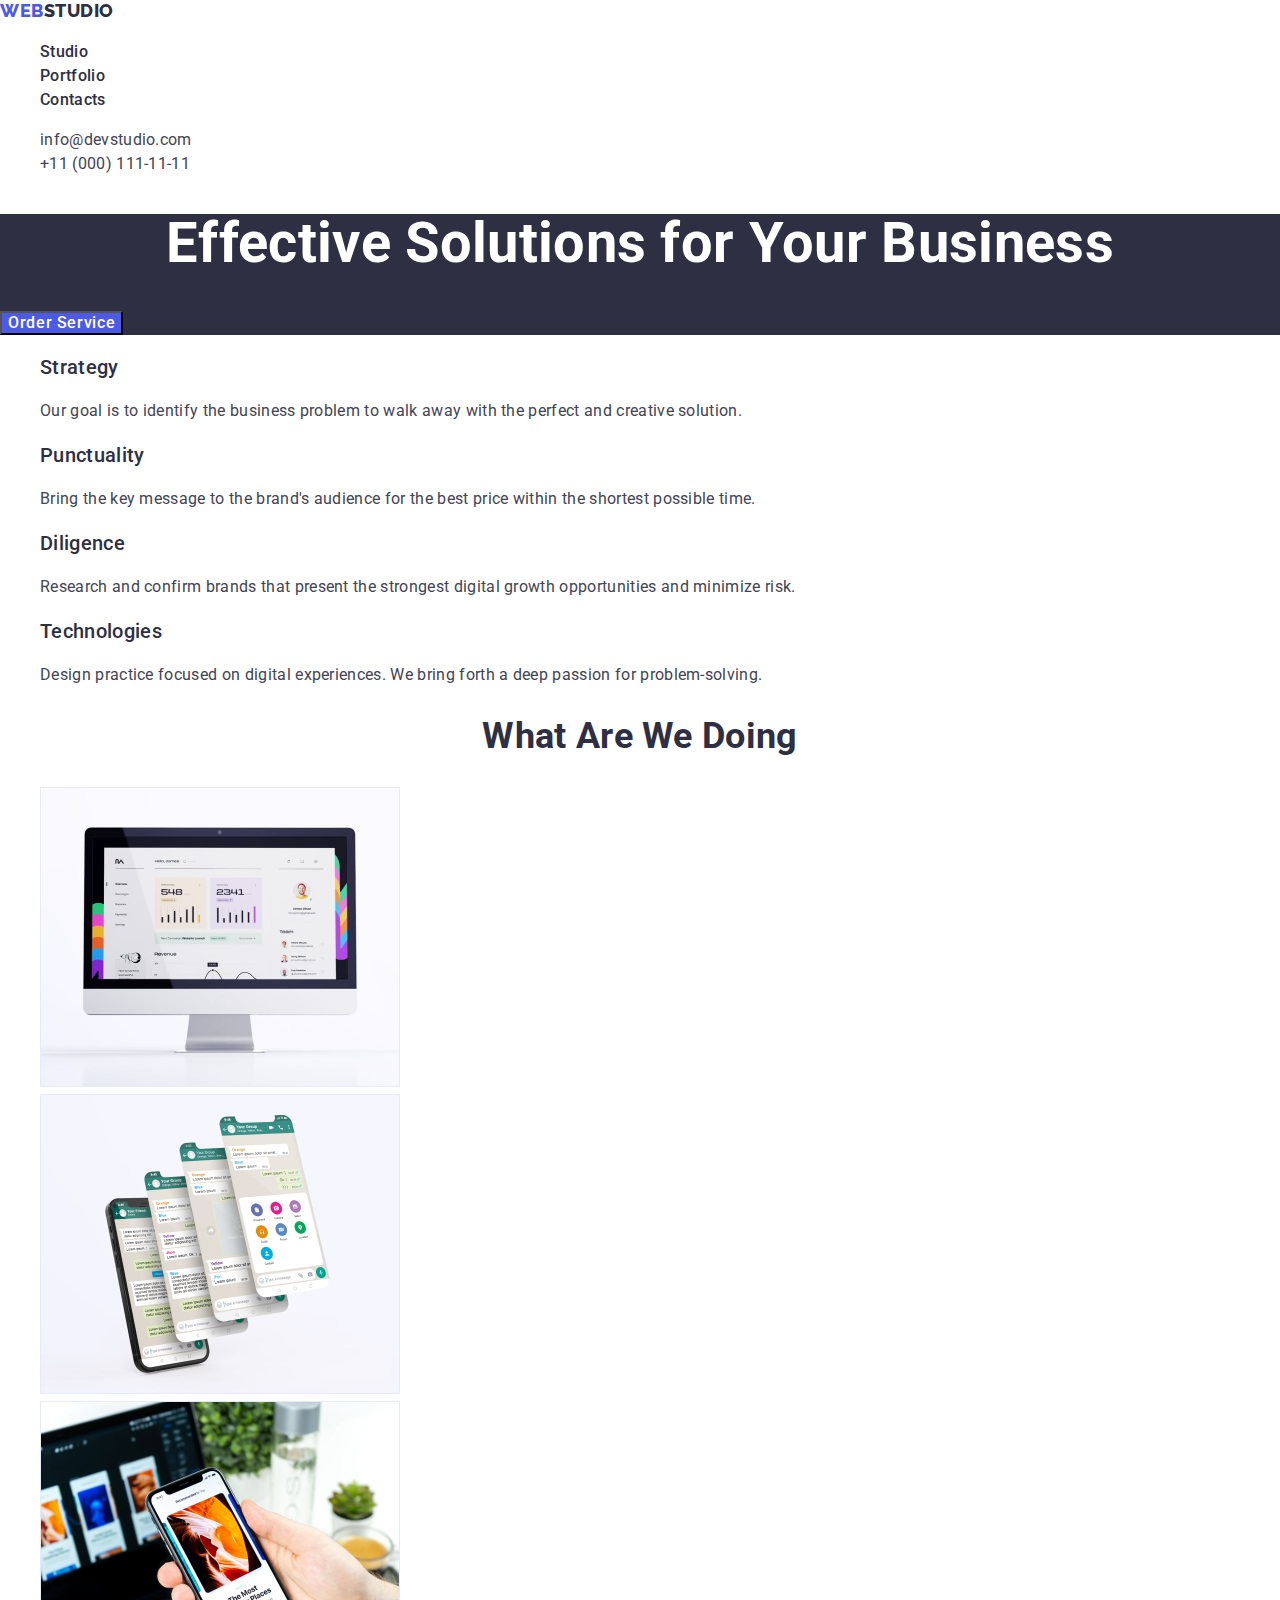
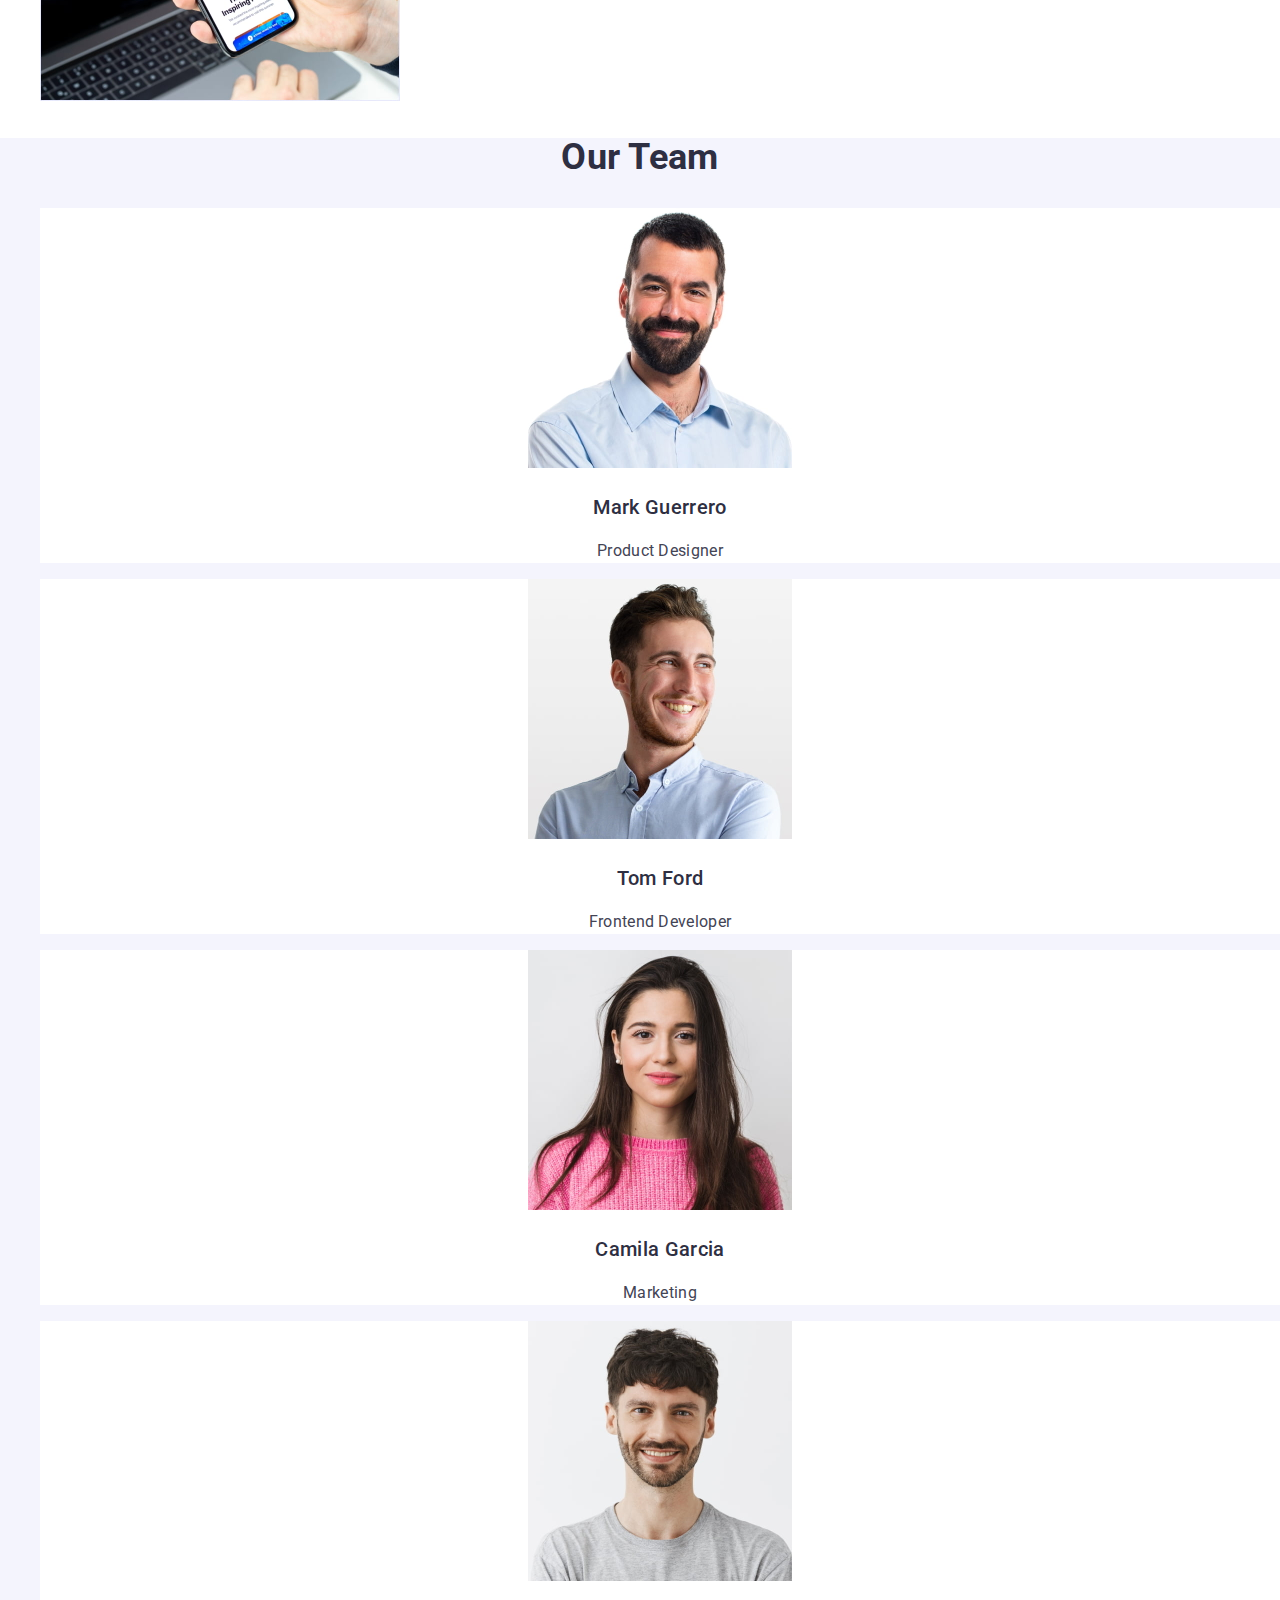
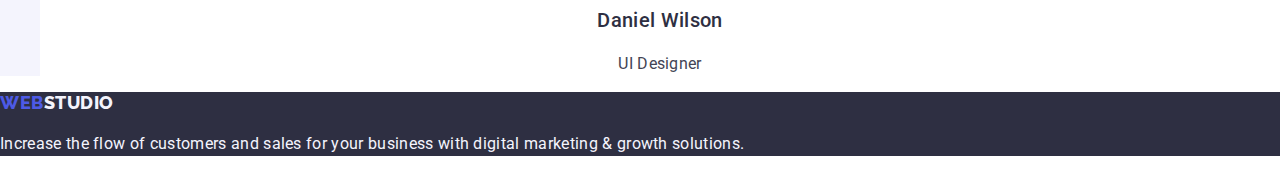
==== index.html @ 0a3f91fd "commit" ====
<!DOCTYPE html>
<html lang="en">
  <head>
    <meta charset="utf-8" />
    <meta name="description" content="Effective Solutions for Your Business" />
    <link
      rel="stylesheet"
      href="https://cdn.jsdelivr.net/npm/modern-normalize@2.0.0/modern-normalize.min.css"
    />
    <link rel="preconnect" href="https://fonts.googleapis.com" />
    <link rel="preconnect" href="https://fonts.gstatic.com" crossorigin />
    <link
      href="https://fonts.googleapis.com/css2?family=Raleway:wght@800&family=Roboto:wght@400;500;700&display=swap"
      rel="stylesheet"
    />
    <link
      rel="stylesheet"
      href="https://cdn.jsdelivr.net/npm/modern-normalize@2.0.0/modern-normalize.min.css"
    />
    <link href="./css/styles.css" rel="stylesheet" />
    <title>Home</title>
  </head>

  <body class="body">
    <header class="header">
      <section class="header-menu">
        <a class="logo" href="index.html"
          >WEB<span class="logo-header">STUDIO</span></a
        >

        <nav class="header-nav">
          <ul class="header-list">
            <li class="header-list-item">
              <a class="header-list-link" href="">Studio</a>
            </li>
            <li class="header-list-item">
              <a class="header-list-link" href="portfolio.html">Portfolio</a>
            </li>
            <li class="header-list-item">
              <a class="header-list-link" href="">Contacts</a>
            </li>
          </ul>
        </nav>

        <address class="header-address">
          <ul class="header-address-list">
            <li class="header-address-item">
              <a class="header-address-link" href="info@devstudio.com"
                >info@devstudio.com</a
              >
            </li>
            <li class="header-address-item">
              <a class="header-address-link" href="tel:+110001111111"
                >+11 (000) 111-11-11</a
              >
            </li>
          </ul>
        </address>
      </section>
    </header>

    <main class="main">
      <section class="main-first">
        <h1 class="main-first-title">Effective Solutions for Your Business</h1>
        <button class="main-button-home" type="button">Order Service</button>
      </section>

      <section class="main-benefits">
        <h2 class="visually-hidden">Benefits</h2>
        <ul class="main-benefits-list">
          <li class="main-benefits-item">
            <h3 class="main-benefits-point">Strategy</h3>
            <p class="main-benefits-text">
              Our goal is to identify the business problem to walk away with the
              perfect and creative solution.
            </p>
          </li>

          <li class="main-benefits-item">
            <h3 class="main-benefits-point">Punctuality</h3>
            <p class="main-benefits-text">
              Bring the key message to the brand's audience for the best price
              within the shortest possible time.
            </p>
          </li>

          <li class="main-benefits-item">
            <h3 class="main-benefits-point">Diligence</h3>
            <p class="main-benefits-text">
              Research and confirm brands that present the strongest digital
              growth opportunities and minimize risk.
            </p>
          </li>

          <li class="main-benefits-item">
            <h3 class="main-benefits-point">Technologies</h3>
            <p class="main-benefits-text">
              Design practice focused on digital experiences. We bring forth a
              deep passion for problem-solving.
            </p>
          </li>
        </ul>
      </section>

      <section class="main-doing">
        <h2 class="main-doing-title">What are we doing</h2>

        <ul class="main-doing-list-pic">
          <li class="main-doing-pic-item">
            <img
              class="main-doing-img"
              src="./images/home/desktop.jpg"
              width="360"
              height="300"
              alt="desktop"
            />
          </li>
          <li class="main-doing-pic-item">
            <img
              class="main-doing-img"
              src="./images/home/whatsapp.jpg"
              width="360"
              height="300"
              alt="whatsapp"
            />
          </li>
          <li class="main-doing-pic-item">
            <img
              class="main-doing-img"
              src="./images/home/mobile.jpg"
              width="360"
              height="300"
              alt="mobile"
            />
          </li>
        </ul>
      </section>

      <section class="main-team">
        <h2 class="main-team-title">Our Team</h2>

        <ul class="main-team-list-pic">
          <li class="main-team-list-pic-item">
            <img
              class="main-team-img"
              src="./images/home/mark.jpg"
              width="264"
              height="260"
              alt="Mark Guerrero"
            />
            <h3 class="main-team-person">Mark Guerrero</h3>
            <p class="main-team-text">Product Designer</p>
          </li>

          <li class="main-team-list-pic-item">
            <img
              class="main-team-img"
              src="./images/home/tom.jpg"
              width="264"
              height="260"
              alt="Tom Ford"
            />
            <h3 class="main-team-person">Tom Ford</h3>
            <p class="main-team-text">Frontend Developer</p>
          </li>

          <li class="main-team-list-pic-item">
            <img
              class="main-team-img"
              src="./images/home/camila.jpg"
              width="264"
              height="260"
              alt="Camila Garcia"
            />
            <h3 class="main-team-person">Camila Garcia</h3>
            <p class="main-team-text">Marketing</p>
          </li>

          <li class="main-team-list-pic-item">
            <img
              class="main-team-img"
              src="./images/home/daniel.jpg"
              width="264"
              height="260"
              alt="Daniel Wilson"
            />
            <h3 class="main-team-person">Daniel Wilson</h3>
            <p class="main-team-text">UI Designer</p>
          </li>
        </ul>
      </section>
    </main>

    <footer class="footer">
      <a class="logo" href="index.html"
        >WEB<span class="logo-footer">STUDIO</span></a
      >
      <p class="footer-text">
        Increase the flow of customers and sales for your business with digital
        marketing & growth solutions.
      </p>
    </footer>
  </body>
</html>
---- css/styles.css ----
:root {
  --font-family: 'Roboto', sans-serif;
  --second-family: 'Raleway', sans-serif;
  --iris: #4d5ae5;
  --ocean: #404bbf;
  --navy-blue: #2e2f42;
  --slate: #434455;
  --cloud: #f4f4fd;
  --white: #fff;
}

/* general */
.body {
  font-family: 'Roboto', sans-serif;
  font-family: var(--font-family);
  font-size: 16px;
  line-height: 1.5;
  letter-spacing: 0.02em;
  color: var(--navy-blue);
  background-color: var(--white);
}

a {
  color: currentColor;
  text-decoration: none;
}

ul,
ol {
  list-style-type: none;
}

button {
  cursor: pointer;
}

.visually-hidden {
  position: absolute;
  width: 1px;
  height: 1px;
  margin: -1px;
  border: 0;
  padding: 0;
  white-space: nowrap;
  clip: rect(0 0 0 0);
  clip-path: inset(50%);
  overflow: hidden;
}

/* header and footer */
.logo {
  font-family: var(--second-family);
  font-weight: 800;
  font-size: 18px;
  line-height: 1.17;
  letter-spacing: 0.03em;
  text-transform: uppercase;
  color: var(--iris);
}
.logo-header {
  color: var(--navy-blue);
}
.header-list-link {
  font-weight: 500;
}
.header-list-link:hover,
.header-list-link:focus {
  color: var(--ocean);
}
.header-address-link {
  color: var(--slate);
  font-style: normal;
}
.header-address-link:hover,
.header-address-link:focus {
  color: var(--ocean);
}
.footer {
  background-color: var(--navy-blue);
}
.logo-footer {
  color: var(--cloud);
}
.footer-text {
  color: var(--cloud);
}

/* home */
.main-first {
  background-color: var(--navy-blue);
}
.main-first-title {
  font-size: 56px;
  line-height: 1.07;
  text-align: center;
  color: var(--white);
}
.main-button-home {
  font-weight: 500;
  letter-spacing: 0.04em;
  color: var(--white);
  background-color: var(--iris);
}
.main-button-home:hover,
.main-button-home:focus {
  background-color: var(--ocean);
}
.main-benefits-point {
  font-weight: 500;
  font-size: 20px;
  line-height: 1.2;
}
.main-benefits-text {
  color: var(--slate);
}
.main-doing-title {
  font-size: 36px;
  line-height: 1.11;
  text-transform: capitalize;
  text-align: center;
}
.main-team {
  background-color: var(--cloud);
}
.main-team-title {
  font-size: 36px;
  line-height: 1.11;
  text-transform: capitalize;
  text-align: center;
}
.main-team-list-pic {
  text-align: center;
}
.main-team-list-pic-item {
  background-color: var(--white);
}
.main-team-person {
  font-weight: 500;
  font-size: 20px;
  line-height: 1.2;
}
.main-team-text {
  color: var(--slate);
}

/* portfolio */
.main-section-button {
  font-weight: 500;
  letter-spacing: 0.04em;
  text-align: center;
}
.main-button-portfolio {
  color: var(--iris);
  background-color: var(--cloud);
}
.main-button-portfolio:hover,
.main-button-portfolio:focus {
  color: var(--white);
  background-color: var(--ocean);
}
.main-list-pic-title {
  font-weight: 500;
  font-size: 20px;
  line-height: 1.2;
  color: var(--navy-blue);
}
.main-list-pic-text {
  color: var(--slate);
}
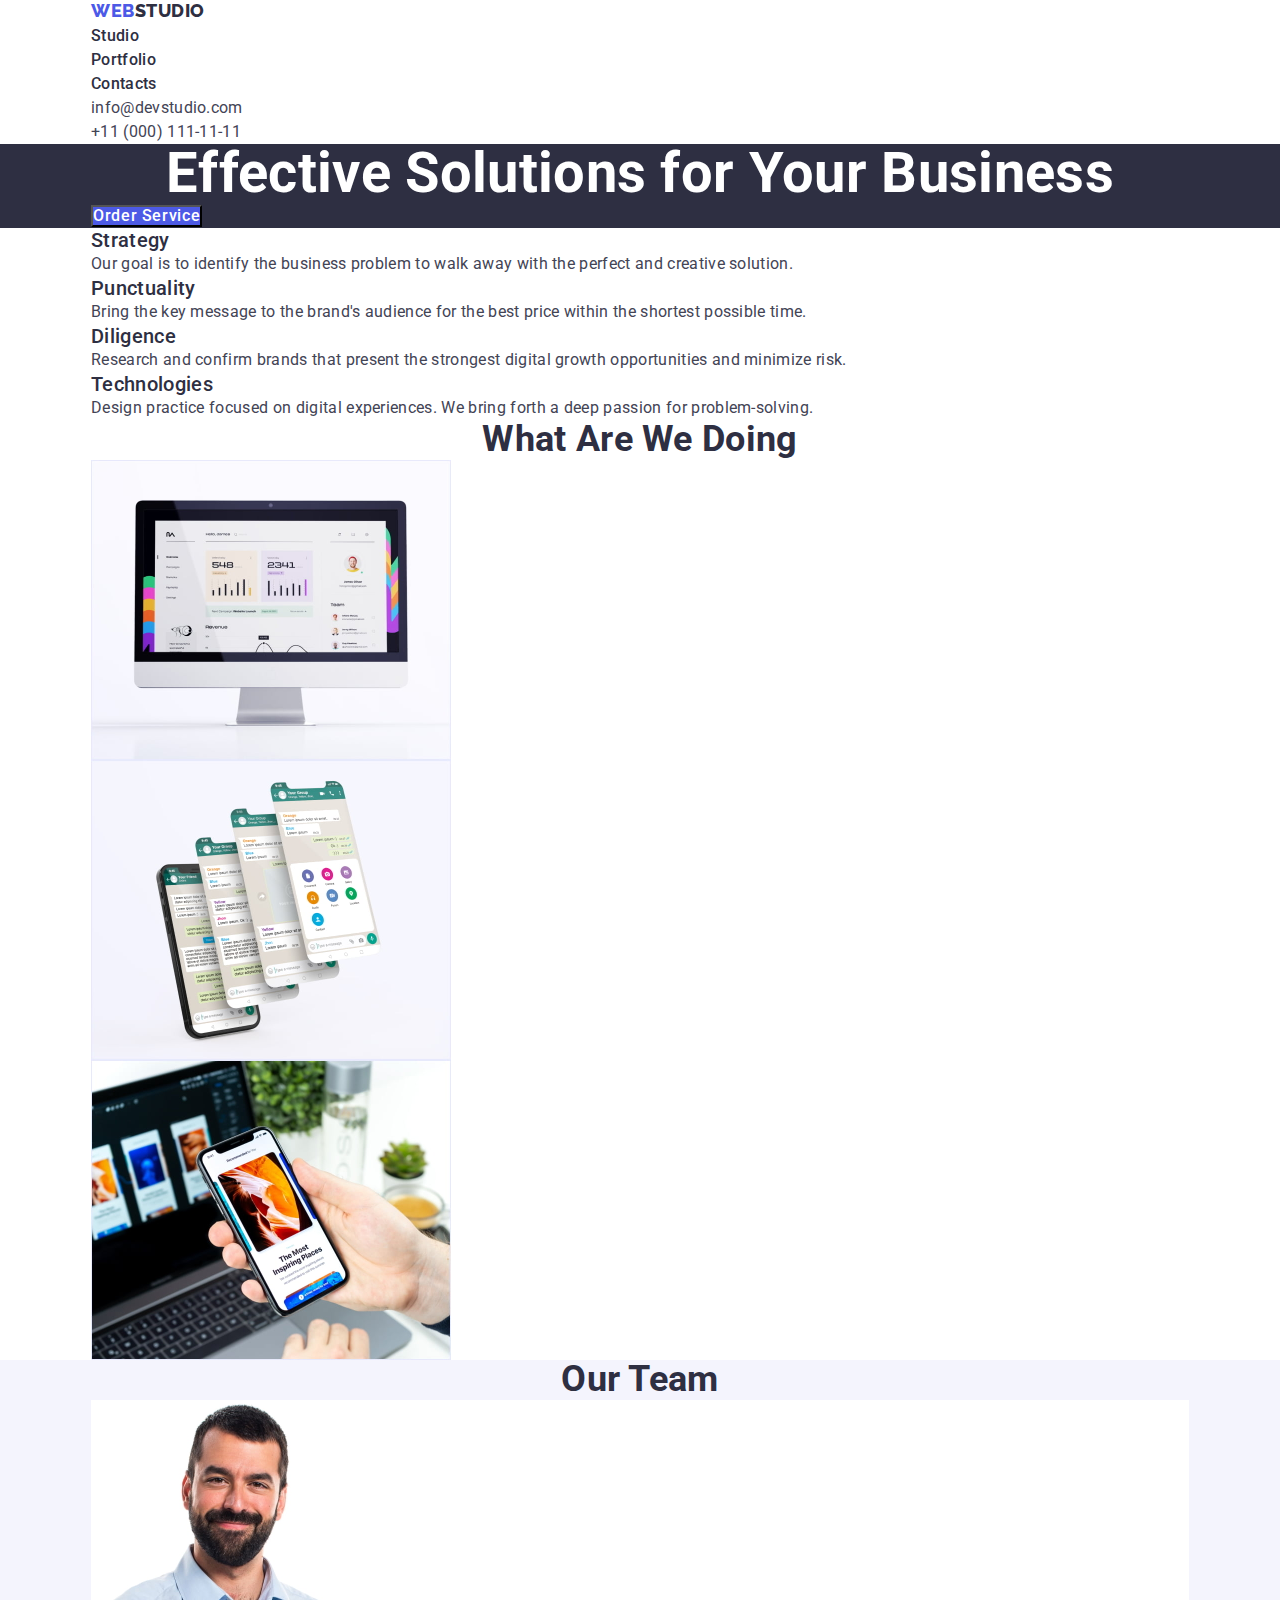
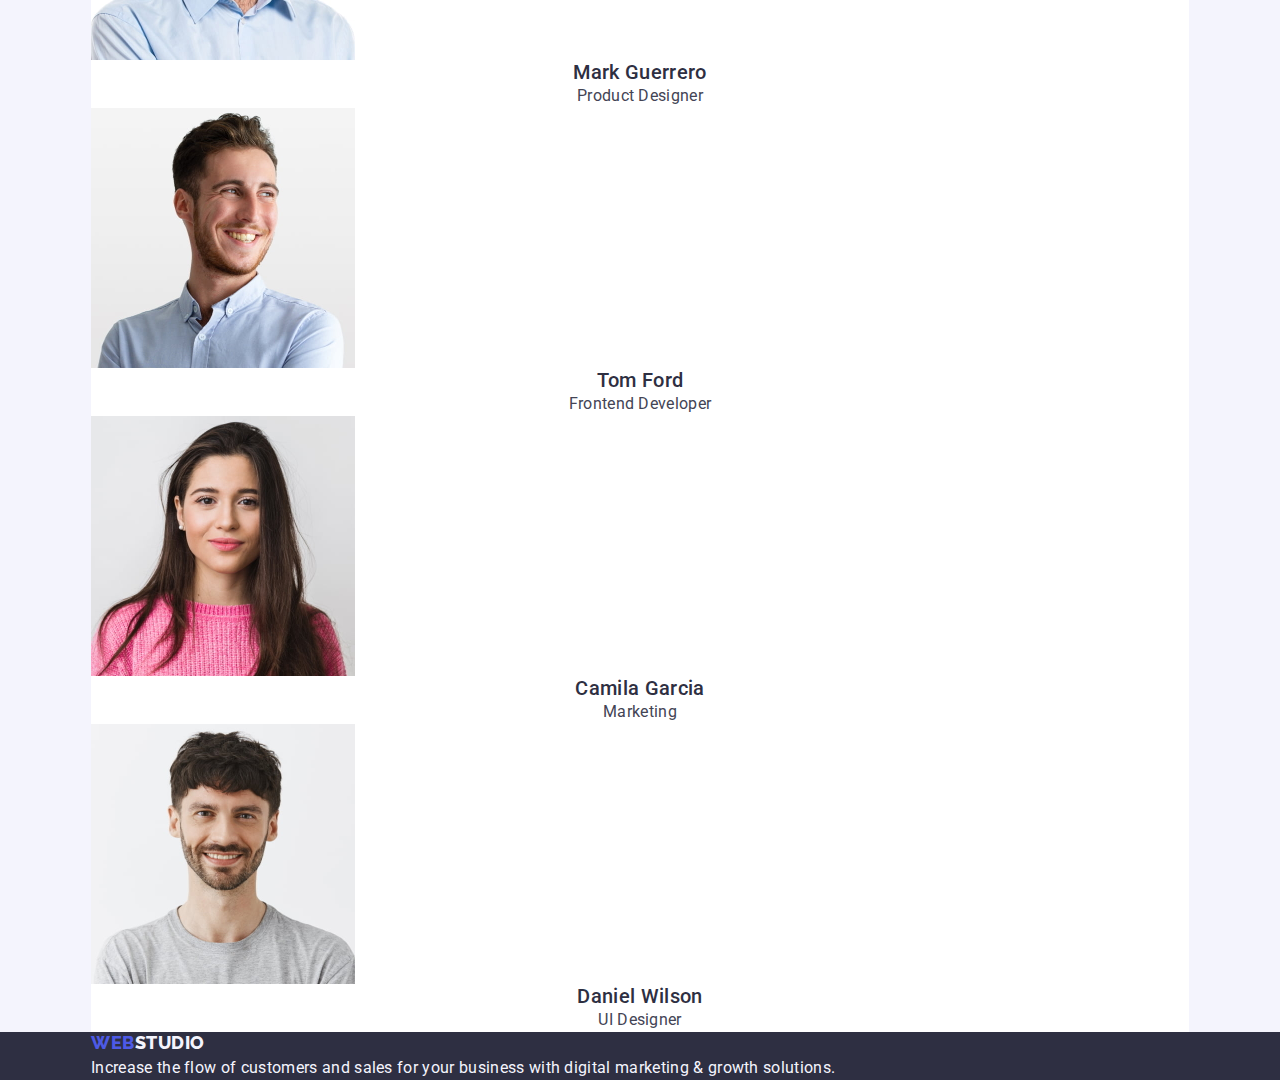
==== commit 08774d36: "container, general style" ====
--- a/index.html
+++ b/index.html
@@ -23,7 +23,7 @@
 
   <body class="body">
     <header class="header">
-      <section class="header-menu">
+      <div class="container">
         <a class="logo" href="index.html"
           >WEB<span class="logo-header">STUDIO</span></a
         >
@@ -56,149 +56,161 @@
             </li>
           </ul>
         </address>
-      </section>
+      </div>
     </header>
 
     <main class="main">
       <section class="main-first">
-        <h1 class="main-first-title">Effective Solutions for Your Business</h1>
-        <button class="main-button-home" type="button">Order Service</button>
+        <div class="container">
+          <h1 class="main-first-title">
+            Effective Solutions for Your Business
+          </h1>
+          <button class="main-button-home" type="button">Order Service</button>
+        </div>
       </section>
 
       <section class="main-benefits">
-        <h2 class="visually-hidden">Benefits</h2>
-        <ul class="main-benefits-list">
-          <li class="main-benefits-item">
-            <h3 class="main-benefits-point">Strategy</h3>
-            <p class="main-benefits-text">
-              Our goal is to identify the business problem to walk away with the
-              perfect and creative solution.
-            </p>
-          </li>
-
-          <li class="main-benefits-item">
-            <h3 class="main-benefits-point">Punctuality</h3>
-            <p class="main-benefits-text">
-              Bring the key message to the brand's audience for the best price
-              within the shortest possible time.
-            </p>
-          </li>
-
-          <li class="main-benefits-item">
-            <h3 class="main-benefits-point">Diligence</h3>
-            <p class="main-benefits-text">
-              Research and confirm brands that present the strongest digital
-              growth opportunities and minimize risk.
-            </p>
-          </li>
-
-          <li class="main-benefits-item">
-            <h3 class="main-benefits-point">Technologies</h3>
-            <p class="main-benefits-text">
-              Design practice focused on digital experiences. We bring forth a
-              deep passion for problem-solving.
-            </p>
-          </li>
-        </ul>
+        <div class="container">
+          <h2 class="visually-hidden">Benefits</h2>
+          <ul class="main-benefits-list">
+            <li class="main-benefits-item">
+              <h3 class="main-benefits-point">Strategy</h3>
+              <p class="main-benefits-text">
+                Our goal is to identify the business problem to walk away with
+                the perfect and creative solution.
+              </p>
+            </li>
+
+            <li class="main-benefits-item">
+              <h3 class="main-benefits-point">Punctuality</h3>
+              <p class="main-benefits-text">
+                Bring the key message to the brand's audience for the best price
+                within the shortest possible time.
+              </p>
+            </li>
+
+            <li class="main-benefits-item">
+              <h3 class="main-benefits-point">Diligence</h3>
+              <p class="main-benefits-text">
+                Research and confirm brands that present the strongest digital
+                growth opportunities and minimize risk.
+              </p>
+            </li>
+
+            <li class="main-benefits-item">
+              <h3 class="main-benefits-point">Technologies</h3>
+              <p class="main-benefits-text">
+                Design practice focused on digital experiences. We bring forth a
+                deep passion for problem-solving.
+              </p>
+            </li>
+          </ul>
+        </div>
       </section>
 
       <section class="main-doing">
-        <h2 class="main-doing-title">What are we doing</h2>
-
-        <ul class="main-doing-list-pic">
-          <li class="main-doing-pic-item">
-            <img
-              class="main-doing-img"
-              src="./images/home/desktop.jpg"
-              width="360"
-              height="300"
-              alt="desktop"
-            />
-          </li>
-          <li class="main-doing-pic-item">
-            <img
-              class="main-doing-img"
-              src="./images/home/whatsapp.jpg"
-              width="360"
-              height="300"
-              alt="whatsapp"
-            />
-          </li>
-          <li class="main-doing-pic-item">
-            <img
-              class="main-doing-img"
-              src="./images/home/mobile.jpg"
-              width="360"
-              height="300"
-              alt="mobile"
-            />
-          </li>
-        </ul>
+        <div class="container">
+          <h2 class="main-doing-title">What are we doing</h2>
+
+          <ul class="main-doing-list-pic">
+            <li class="main-doing-pic-item">
+              <img
+                class="main-doing-img"
+                src="./images/home/desktop.jpg"
+                width="360"
+                height="300"
+                alt="desktop"
+              />
+            </li>
+            <li class="main-doing-pic-item">
+              <img
+                class="main-doing-img"
+                src="./images/home/whatsapp.jpg"
+                width="360"
+                height="300"
+                alt="whatsapp"
+              />
+            </li>
+            <li class="main-doing-pic-item">
+              <img
+                class="main-doing-img"
+                src="./images/home/mobile.jpg"
+                width="360"
+                height="300"
+                alt="mobile"
+              />
+            </li>
+          </ul>
+        </div>
       </section>
 
       <section class="main-team">
-        <h2 class="main-team-title">Our Team</h2>
-
-        <ul class="main-team-list-pic">
-          <li class="main-team-list-pic-item">
-            <img
-              class="main-team-img"
-              src="./images/home/mark.jpg"
-              width="264"
-              height="260"
-              alt="Mark Guerrero"
-            />
-            <h3 class="main-team-person">Mark Guerrero</h3>
-            <p class="main-team-text">Product Designer</p>
-          </li>
-
-          <li class="main-team-list-pic-item">
-            <img
-              class="main-team-img"
-              src="./images/home/tom.jpg"
-              width="264"
-              height="260"
-              alt="Tom Ford"
-            />
-            <h3 class="main-team-person">Tom Ford</h3>
-            <p class="main-team-text">Frontend Developer</p>
-          </li>
-
-          <li class="main-team-list-pic-item">
-            <img
-              class="main-team-img"
-              src="./images/home/camila.jpg"
-              width="264"
-              height="260"
-              alt="Camila Garcia"
-            />
-            <h3 class="main-team-person">Camila Garcia</h3>
-            <p class="main-team-text">Marketing</p>
-          </li>
-
-          <li class="main-team-list-pic-item">
-            <img
-              class="main-team-img"
-              src="./images/home/daniel.jpg"
-              width="264"
-              height="260"
-              alt="Daniel Wilson"
-            />
-            <h3 class="main-team-person">Daniel Wilson</h3>
-            <p class="main-team-text">UI Designer</p>
-          </li>
-        </ul>
+        <div class="container">
+          <h2 class="main-team-title">Our Team</h2>
+
+          <ul class="main-team-list-pic">
+            <li class="main-team-list-pic-item">
+              <img
+                class="main-team-img"
+                src="./images/home/mark.jpg"
+                width="264"
+                height="260"
+                alt="Mark Guerrero"
+              />
+              <h3 class="main-team-person">Mark Guerrero</h3>
+              <p class="main-team-text">Product Designer</p>
+            </li>
+
+            <li class="main-team-list-pic-item">
+              <img
+                class="main-team-img"
+                src="./images/home/tom.jpg"
+                width="264"
+                height="260"
+                alt="Tom Ford"
+              />
+              <h3 class="main-team-person">Tom Ford</h3>
+              <p class="main-team-text">Frontend Developer</p>
+            </li>
+
+            <li class="main-team-list-pic-item">
+              <img
+                class="main-team-img"
+                src="./images/home/camila.jpg"
+                width="264"
+                height="260"
+                alt="Camila Garcia"
+              />
+              <h3 class="main-team-person">Camila Garcia</h3>
+              <p class="main-team-text">Marketing</p>
+            </li>
+
+            <li class="main-team-list-pic-item">
+              <img
+                class="main-team-img"
+                src="./images/home/daniel.jpg"
+                width="264"
+                height="260"
+                alt="Daniel Wilson"
+              />
+              <h3 class="main-team-person">Daniel Wilson</h3>
+              <p class="main-team-text">UI Designer</p>
+            </li>
+          </ul>
+        </div>
       </section>
     </main>
 
     <footer class="footer">
-      <a class="logo" href="index.html"
-        >WEB<span class="logo-footer">STUDIO</span></a
-      >
-      <p class="footer-text">
-        Increase the flow of customers and sales for your business with digital
-        marketing & growth solutions.
-      </p>
+      <div class="container">
+        <a class="logo" href="index.html"
+          >WEB<span class="logo-footer">STUDIO</span></a
+        >
+        <p class="footer-text">
+          Increase the flow of customers and sales for your business with
+          digital marketing & growth solutions.
+        </p>
+      </div>
     </footer>
   </body>
 </html>
--- a/css/styles.css
+++ b/css/styles.css
@@ -7,6 +7,17 @@
   --slate: #434455;
   --cloud: #f4f4fd;
   --white: #fff;
+  --cornflower: #e7e9fc;
+}
+
+h1,
+h2,
+h3,
+h4,
+h5,
+h6,
+p {
+  margin: 0;
 }
 
 /* general */
@@ -28,10 +39,18 @@
 ul,
 ol {
   list-style-type: none;
+  margin: 0;
+  padding: 0;
 }
 
 button {
   cursor: pointer;
+  padding: 0;
+}
+
+img {
+  display: block;
+  max-width: 100%;
 }
 
 .visually-hidden {
@@ -47,6 +66,12 @@
   overflow: hidden;
 }
 
+.container {
+  width: 1128px;
+  padding: 0 15px;
+  margin: 0 auto;
+}
+
 /* header and footer */
 .logo {
   font-family: var(--second-family);
@@ -60,6 +85,13 @@
 .logo-header {
   color: var(--navy-blue);
 }
+
+/* .header {
+  display: flex;
+  flex-direction: row;
+  align-items: flex-start;
+} */
+
 .header-list-link {
   font-weight: 500;
 }
@@ -147,17 +179,31 @@
 .main-section-button {
   font-weight: 500;
   letter-spacing: 0.04em;
-  text-align: center;
 }
 .main-button-portfolio {
   color: var(--iris);
   background-color: var(--cloud);
+  padding: 12px 24px;
+  margin: 0;
+  list-style: none;
+  border: 1px solid #e7e9fc;
+  border-radius: 4px;
+  text-align: center;
 }
 .main-button-portfolio:hover,
 .main-button-portfolio:focus {
   color: var(--white);
   background-color: var(--ocean);
-}
+  border-color: var(--ocean);
+  box-shadow: 0px 3px 1px 0px rgba(0, 0, 0, 0.1),
+    0px 2px 1px 0px rgba(0, 0, 0, 0.08), 0px 2px 2px 0px rgba(0, 0, 0, 0.12);
+}
+
+/* .main-list-pic-item {
+  border: 1px solid var(--cornflower);
+  border-top: none;
+} */
+
 .main-list-pic-title {
   font-weight: 500;
   font-size: 20px;
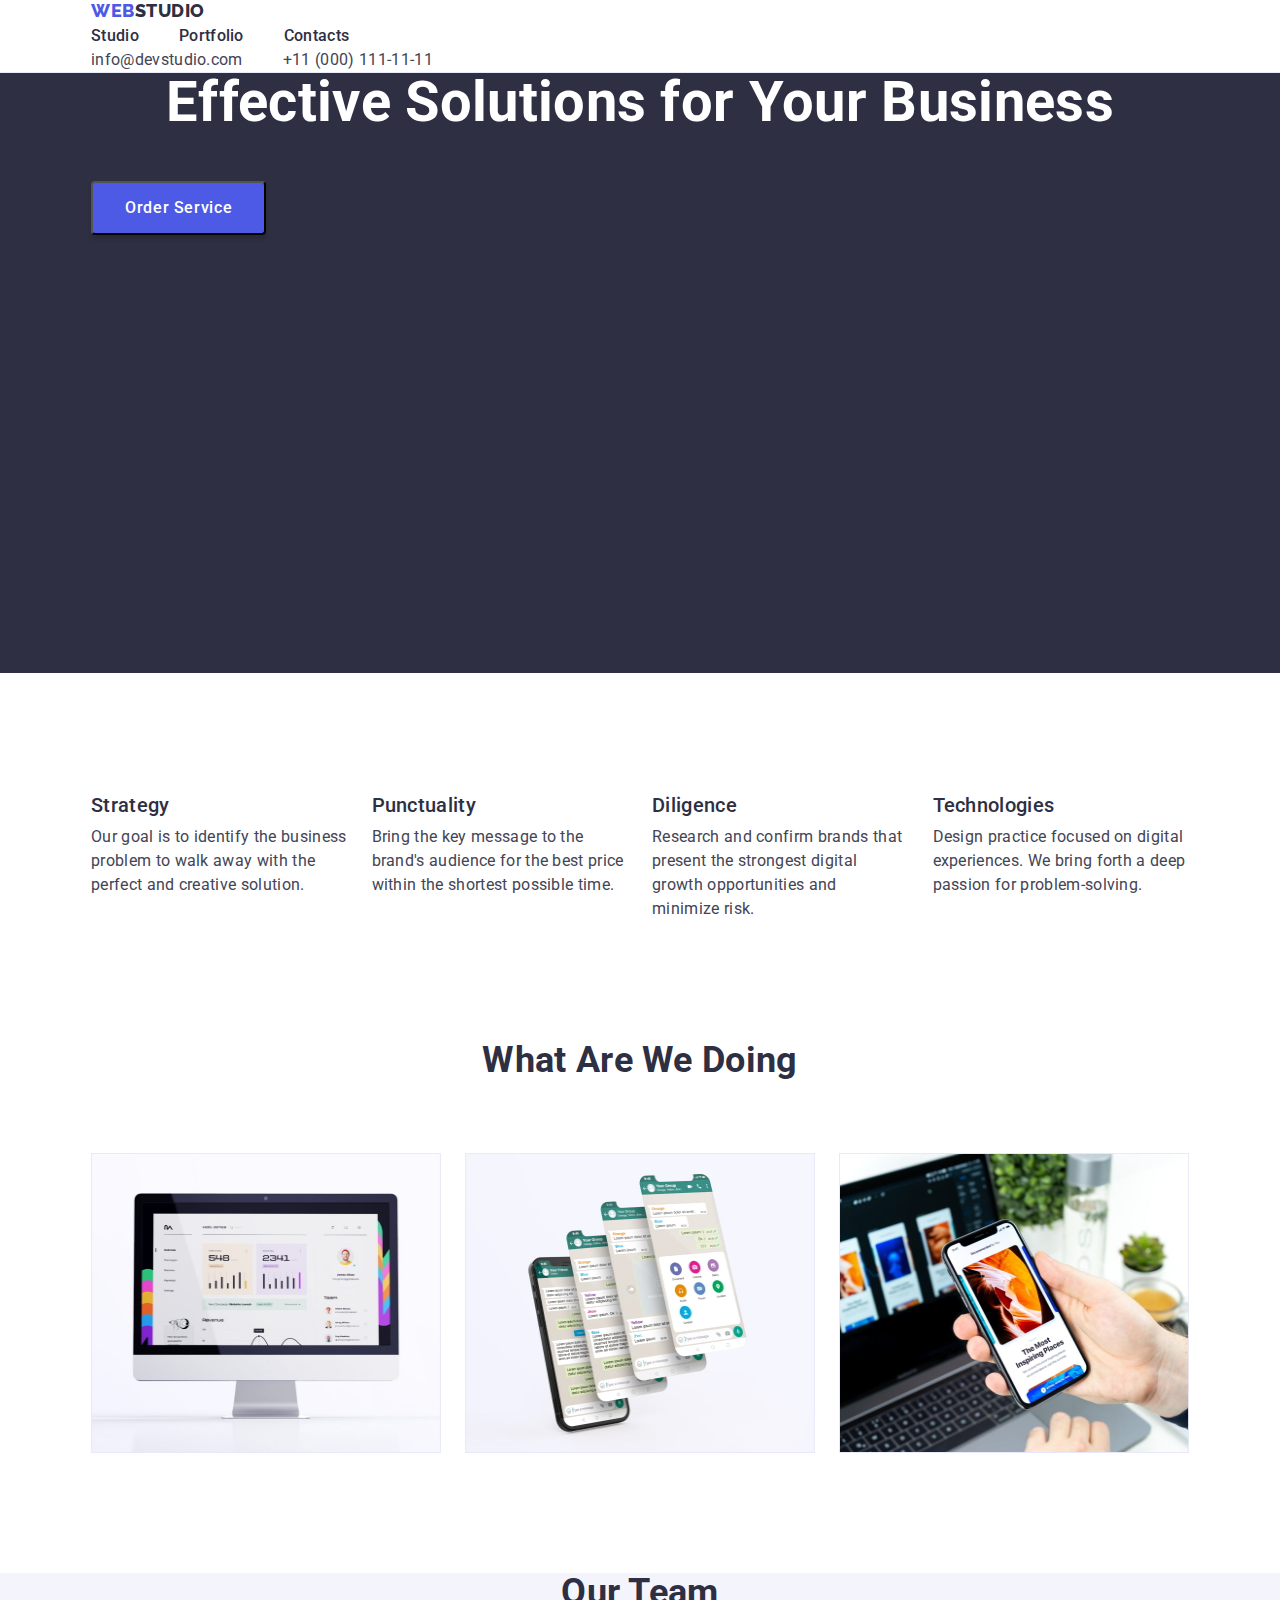
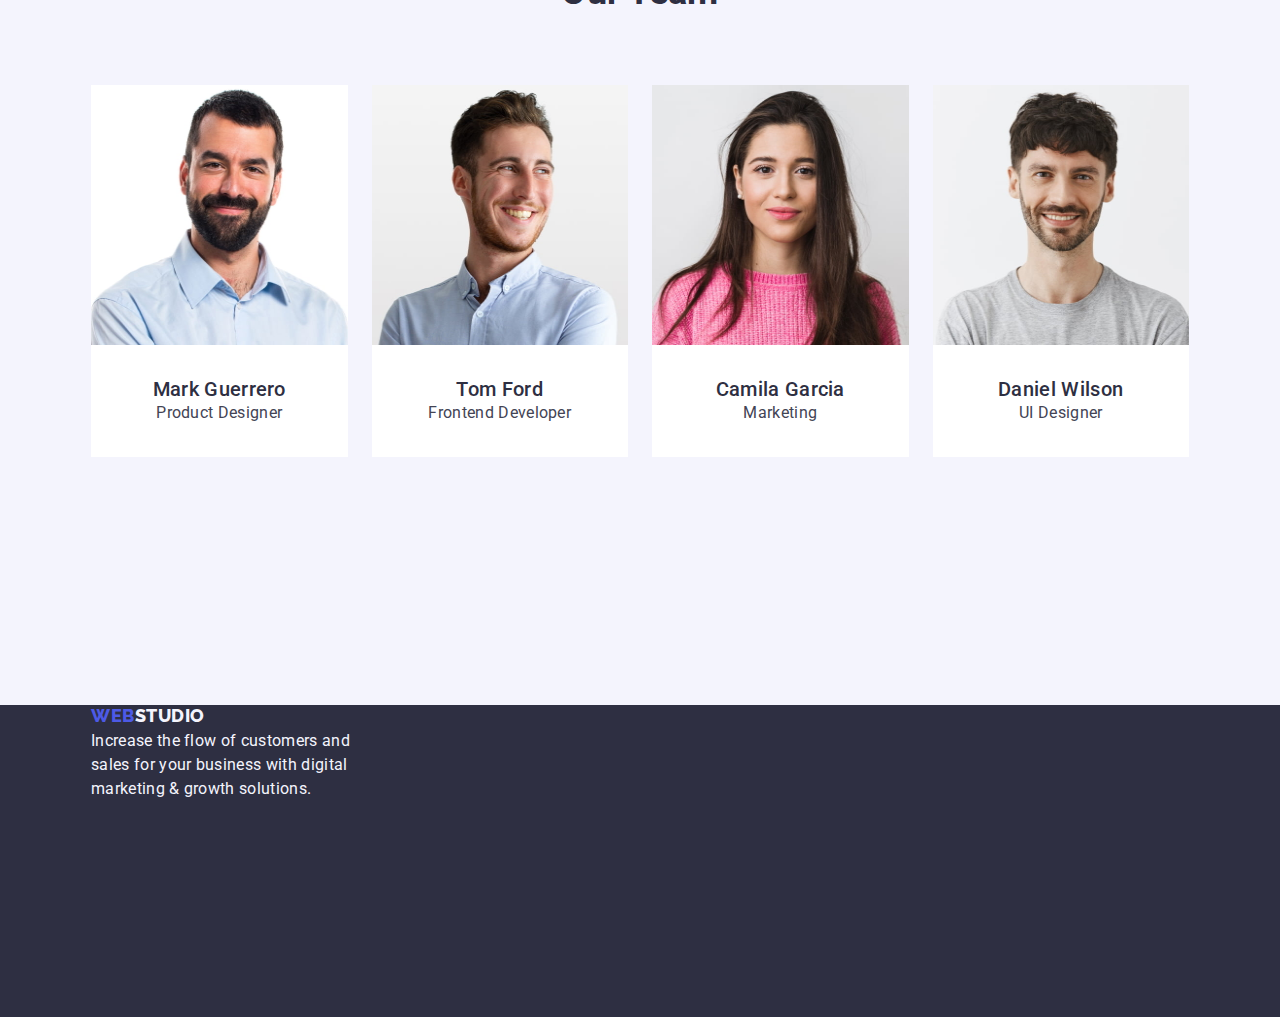
==== commit 49af7e23: "flex+margin" ====
--- a/index.html
+++ b/index.html
@@ -157,8 +157,10 @@
                 height="260"
                 alt="Mark Guerrero"
               />
-              <h3 class="main-team-person">Mark Guerrero</h3>
-              <p class="main-team-text">Product Designer</p>
+              <div class="about-person">
+                <h3 class="main-team-person">Mark Guerrero</h3>
+                <p class="main-team-text">Product Designer</p>
+              </div>
             </li>
 
             <li class="main-team-list-pic-item">
@@ -169,8 +171,10 @@
                 height="260"
                 alt="Tom Ford"
               />
-              <h3 class="main-team-person">Tom Ford</h3>
-              <p class="main-team-text">Frontend Developer</p>
+              <div class="about-person">
+                <h3 class="main-team-person">Tom Ford</h3>
+                <p class="main-team-text">Frontend Developer</p>
+              </div>
             </li>
 
             <li class="main-team-list-pic-item">
@@ -181,8 +185,10 @@
                 height="260"
                 alt="Camila Garcia"
               />
-              <h3 class="main-team-person">Camila Garcia</h3>
-              <p class="main-team-text">Marketing</p>
+              <div class="about-person">
+                <h3 class="main-team-person">Camila Garcia</h3>
+                <p class="main-team-text">Marketing</p>
+              </div>
             </li>
 
             <li class="main-team-list-pic-item">
@@ -193,8 +199,10 @@
                 height="260"
                 alt="Daniel Wilson"
               />
-              <h3 class="main-team-person">Daniel Wilson</h3>
-              <p class="main-team-text">UI Designer</p>
+              <div class="about-person">
+                <h3 class="main-team-person">Daniel Wilson</h3>
+                <p class="main-team-text">UI Designer</p>
+              </div>
             </li>
           </ul>
         </div>
--- a/css/styles.css
+++ b/css/styles.css
@@ -86,11 +86,14 @@
   color: var(--navy-blue);
 }
 
-/* .header {
-  display: flex;
-  flex-direction: row;
-  align-items: flex-start;
-} */
+.header {
+  border-bottom: 1px solid var(--cornflower);
+}
+
+.header-list {
+  display: flex;
+  gap: 40px;
+}
 
 .header-list-link {
   font-weight: 500;
@@ -99,6 +102,11 @@
 .header-list-link:focus {
   color: var(--ocean);
 }
+.header-address-list {
+  display: flex;
+  gap: 40px;
+}
+
 .header-address-link {
   color: var(--slate);
   font-style: normal;
@@ -109,38 +117,58 @@
 }
 .footer {
   background-color: var(--navy-blue);
+  height: 312px;
 }
 .logo-footer {
   color: var(--cloud);
 }
 .footer-text {
   color: var(--cloud);
+  width: 264px;
 }
 
 /* home */
 .main-first {
   background-color: var(--navy-blue);
+  height: 600px;
 }
 .main-first-title {
   font-size: 56px;
   line-height: 1.07;
   text-align: center;
   color: var(--white);
+  margin-bottom: 48px;
 }
 .main-button-home {
+  display: inline-flex;
+  align-items: flex-start;
+  gap: 10px;
   font-weight: 500;
   letter-spacing: 0.04em;
   color: var(--white);
   background-color: var(--iris);
+  padding: 16px 32px;
+  border-radius: 4px;
+  box-shadow: 0 4px 4px 0 rgba(0, 0, 0, 0.15);
 }
 .main-button-home:hover,
 .main-button-home:focus {
   background-color: var(--ocean);
 }
+.main-benefits-list {
+  display: flex;
+  gap: 24px;
+  margin-bottom: 120px;
+  margin-top: 120px;
+}
+.main-benefits-item {
+  width: 264px;
+}
 .main-benefits-point {
   font-weight: 500;
   font-size: 20px;
   line-height: 1.2;
+  margin-bottom: 8px;
 }
 .main-benefits-text {
   color: var(--slate);
@@ -150,22 +178,36 @@
   line-height: 1.11;
   text-transform: capitalize;
   text-align: center;
+  margin-bottom: 72px;
+}
+.main-doing-list-pic {
+  display: flex;
+  gap: 24px;
+  margin-bottom: 120px;
 }
 .main-team {
   background-color: var(--cloud);
+  height: 732px;
 }
 .main-team-title {
   font-size: 36px;
   line-height: 1.11;
   text-transform: capitalize;
   text-align: center;
+  margin-bottom: 72px;
 }
 .main-team-list-pic {
-  text-align: center;
+  display: flex;
+  gap: 24px;
+  text-align: center;
+  margin-bottom: 120px;
 }
 .main-team-list-pic-item {
   background-color: var(--white);
 }
+.about-person {
+  margin: 32px auto;
+}
 .main-team-person {
   font-weight: 500;
   font-size: 20px;
@@ -179,6 +221,13 @@
 .main-section-button {
   font-weight: 500;
   letter-spacing: 0.04em;
+}
+.main-switcher-portfolio {
+  display: flex;
+  gap: 24px;
+  margin-top: 96px;
+  margin-bottom: 72px;
+  justify-content: center;
 }
 .main-button-portfolio {
   color: var(--iris);
@@ -198,11 +247,19 @@
   box-shadow: 0px 3px 1px 0px rgba(0, 0, 0, 0.1),
     0px 2px 1px 0px rgba(0, 0, 0, 0.08), 0px 2px 2px 0px rgba(0, 0, 0, 0.12);
 }
-
-/* .main-list-pic-item {
+.main-list-pic {
+  display: flex;
+  gap: 24px;
+  margin-bottom: 120px;
+}
+.main-list-pic-item {
   border: 1px solid var(--cornflower);
   border-top: none;
-} */
+}
+
+.description {
+  margin: 32px 0;
+}
 
 .main-list-pic-title {
   font-weight: 500;
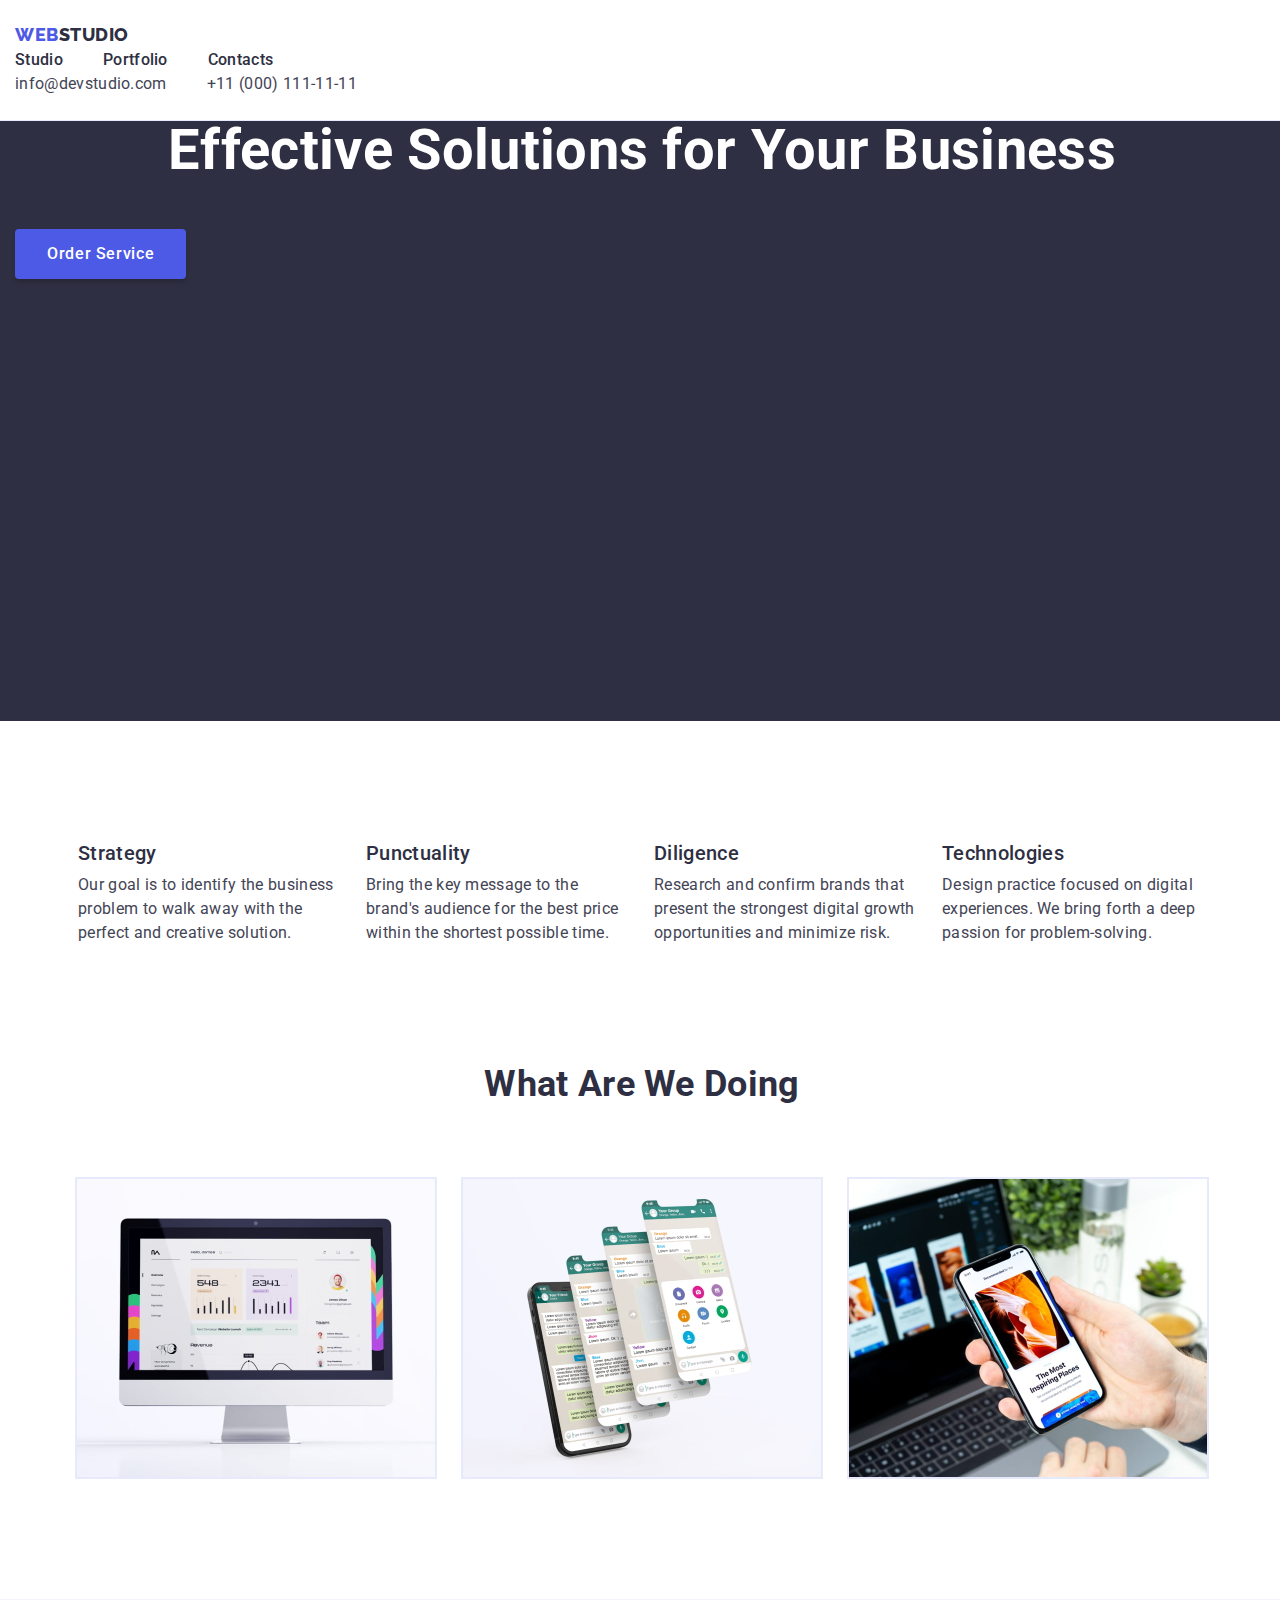
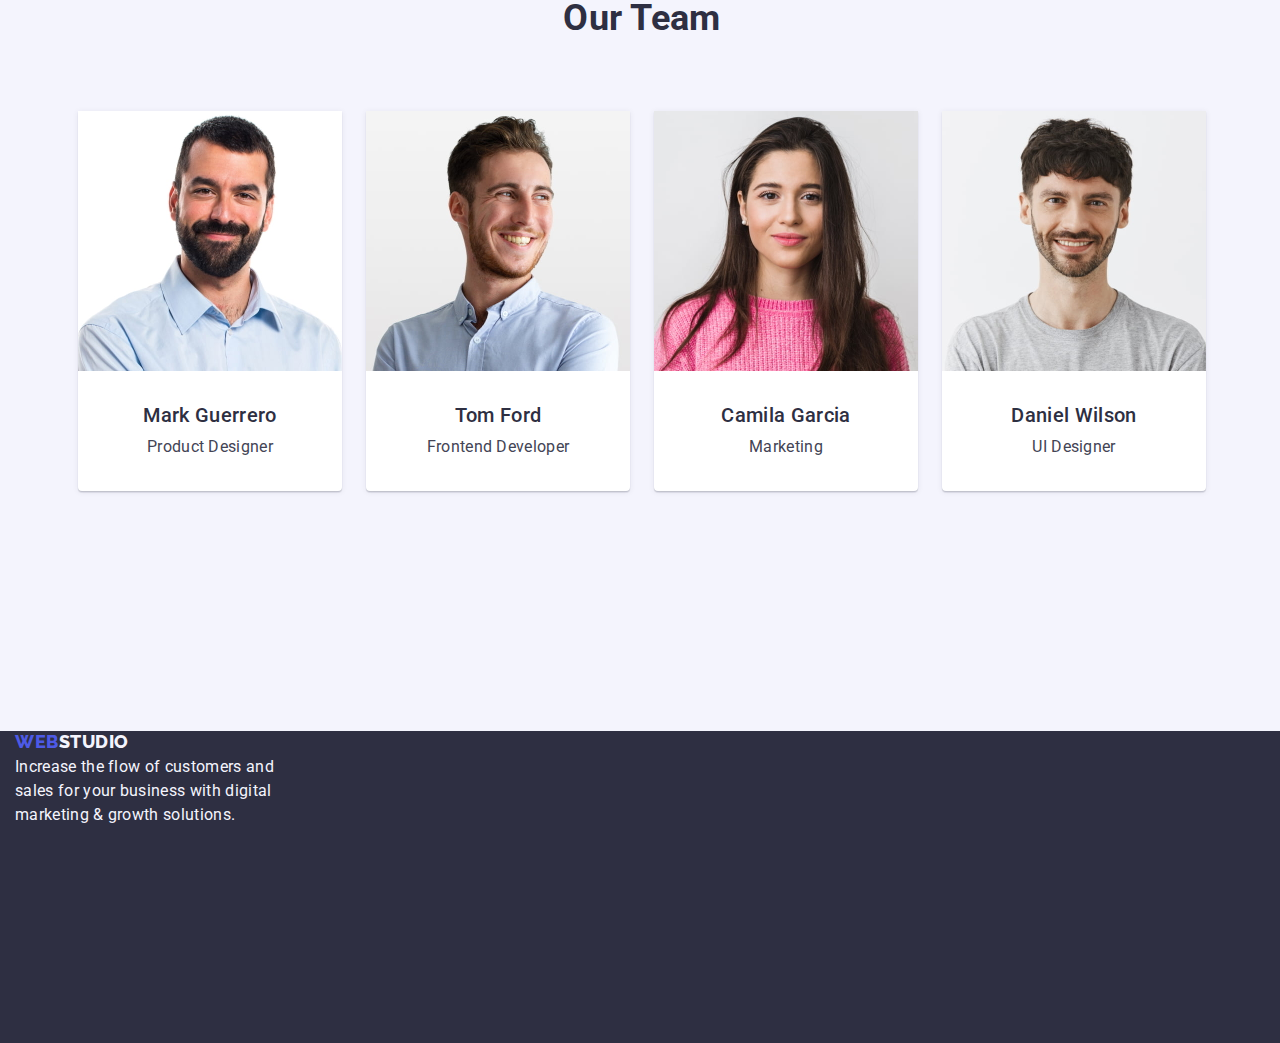
==== commit f8e28419: "paddings, borders, modern-normalize" ====
--- a/index.html
+++ b/index.html
@@ -16,6 +16,13 @@
     <link
       rel="stylesheet"
       href="https://cdn.jsdelivr.net/npm/modern-normalize@2.0.0/modern-normalize.min.css"
+    />
+    <link
+      rel="stylesheet"
+      href="https://cdnjs.cloudflare.com/ajax/libs/modern-normalize/2.0.0/modern-normalize.min.css"
+      integrity="sha512-4xo8blKMVCiXpTaLzQSLSw3KFOVPWhm/TRtuPVc4WG6kUgjH6J03IBuG7JZPkcWMxJ5huwaBpOpnwYElP/m6wg=="
+      crossorigin="anonymous"
+      referrerpolicy="no-referrer"
     />
     <link href="./css/styles.css" rel="stylesheet" />
     <title>Home</title>
--- a/css/styles.css
+++ b/css/styles.css
@@ -67,12 +67,21 @@
 }
 
 .container {
-  width: 1128px;
+  width: 1284px;
   padding: 0 15px;
   margin: 0 auto;
 }
 
+/* .main {
+  flex-grow: 1;
+} */
+
 /* header and footer */
+.header {
+  border-bottom: 1px solid var(--cornflower);
+  padding: 24px 0;
+}
+
 .logo {
   font-family: var(--second-family);
   font-weight: 800;
@@ -86,10 +95,6 @@
   color: var(--navy-blue);
 }
 
-.header {
-  border-bottom: 1px solid var(--cornflower);
-}
-
 .header-list {
   display: flex;
   gap: 40px;
@@ -140,8 +145,8 @@
   margin-bottom: 48px;
 }
 .main-button-home {
-  display: inline-flex;
-  align-items: flex-start;
+  /* display: inline-flex;
+  align-items: flex-start; */
   gap: 10px;
   font-weight: 500;
   letter-spacing: 0.04em;
@@ -150,6 +155,8 @@
   padding: 16px 32px;
   border-radius: 4px;
   box-shadow: 0 4px 4px 0 rgba(0, 0, 0, 0.15);
+  border: none;
+  /* justify-content: center; */
 }
 .main-button-home:hover,
 .main-button-home:focus {
@@ -160,6 +167,7 @@
   gap: 24px;
   margin-bottom: 120px;
   margin-top: 120px;
+  justify-content: center;
 }
 .main-benefits-item {
   width: 264px;
@@ -184,7 +192,12 @@
   display: flex;
   gap: 24px;
   margin-bottom: 120px;
-}
+  justify-content: center;
+}
+.main-doing-pic-item {
+  border: 1px solid var(--cornflower);
+}
+
 .main-team {
   background-color: var(--cloud);
   height: 732px;
@@ -201,9 +214,14 @@
   gap: 24px;
   text-align: center;
   margin-bottom: 120px;
+  justify-content: center;
 }
 .main-team-list-pic-item {
   background-color: var(--white);
+  border-radius: 0px 0px 4px 4px;
+  box-shadow: 0px 1px 6px 0px rgba(46, 47, 66, 0.08),
+    0px 1px 1px 0px rgba(46, 47, 66, 0.16),
+    0px 2px 1px 0px rgba(46, 47, 66, 0.08);
 }
 .about-person {
   margin: 32px auto;
@@ -212,6 +230,7 @@
   font-weight: 500;
   font-size: 20px;
   line-height: 1.2;
+  margin-bottom: 8px;
 }
 .main-team-text {
   color: var(--slate);
@@ -249,16 +268,16 @@
 }
 .main-list-pic {
   display: flex;
-  gap: 24px;
-  margin-bottom: 120px;
-}
-.main-list-pic-item {
+  column-gap: 24px;
+  row-gap: 48px;
+  margin-bottom: 120px;
+  flex-wrap: wrap;
+}
+
+.description {
+  padding: 32px 16px;
   border: 1px solid var(--cornflower);
   border-top: none;
-}
-
-.description {
-  margin: 32px 0;
 }
 
 .main-list-pic-title {
@@ -266,6 +285,7 @@
   font-size: 20px;
   line-height: 1.2;
   color: var(--navy-blue);
+  margin-bottom: 8px;
 }
 .main-list-pic-text {
   color: var(--slate);
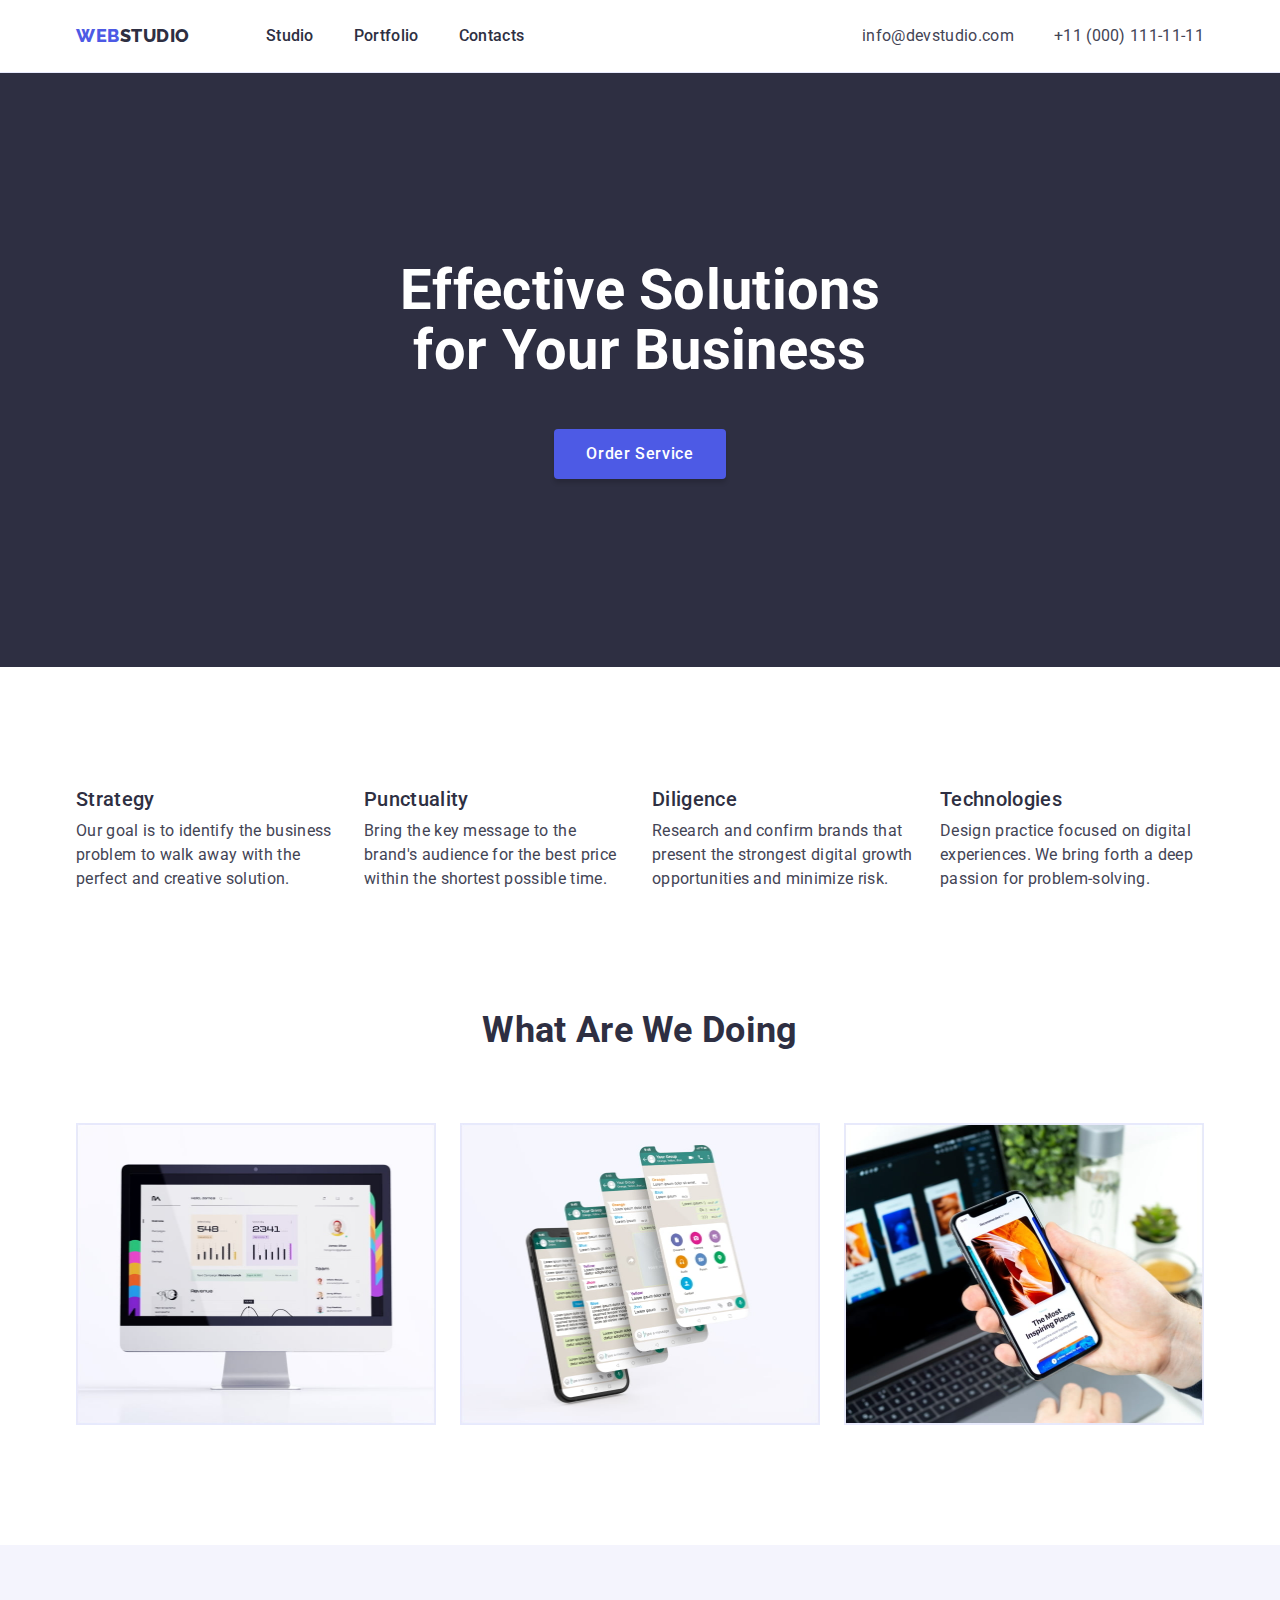
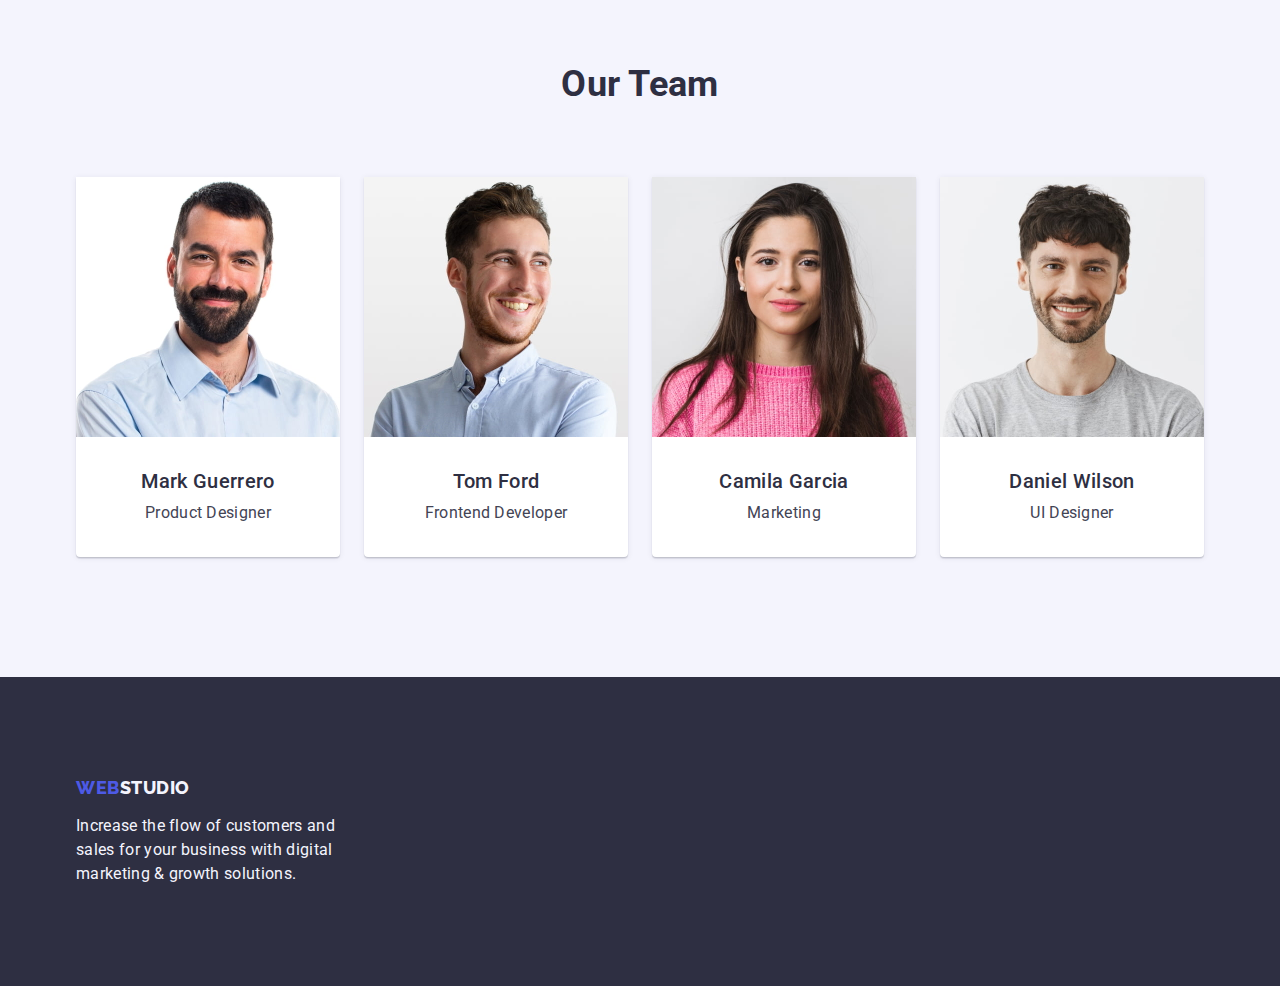
==== commit d3c63dc7: "logo style" ====
--- a/index.html
+++ b/index.html
@@ -38,7 +38,7 @@
         <nav class="header-nav">
           <ul class="header-list">
             <li class="header-list-item">
-              <a class="header-list-link" href="">Studio</a>
+              <a class="header-list-link" href="index.html">Studio</a>
             </li>
             <li class="header-list-item">
               <a class="header-list-link" href="portfolio.html">Portfolio</a>
--- a/css/styles.css
+++ b/css/styles.css
@@ -50,7 +50,7 @@
 
 img {
   display: block;
-  max-width: 100%;
+  width: 100%;
 }
 
 .visually-hidden {
@@ -67,21 +67,20 @@
 }
 
 .container {
-  width: 1284px;
+  max-width: 1158px;
   padding: 0 15px;
   margin: 0 auto;
 }
-
-/* .main {
-  flex-grow: 1;
-} */
 
 /* header and footer */
 .header {
   border-bottom: 1px solid var(--cornflower);
   padding: 24px 0;
 }
-
+.header .container {
+  display: flex;
+  align-items: center;
+}
 .logo {
   font-family: var(--second-family);
   font-weight: 800;
@@ -95,11 +94,17 @@
   color: var(--navy-blue);
 }
 
+.header .logo {
+  margin-right: 76px;
+}
+
+.header-nav {
+  margin-right: auto;
+}
 .header-list {
   display: flex;
   gap: 40px;
 }
-
 .header-list-link {
   font-weight: 500;
 }
@@ -111,7 +116,9 @@
   display: flex;
   gap: 40px;
 }
-
+.header-address-item {
+  flex-shrink: 0;
+}
 .header-address-link {
   color: var(--slate);
   font-style: normal;
@@ -122,22 +129,30 @@
 }
 .footer {
   background-color: var(--navy-blue);
-  height: 312px;
+  padding: 100px 0;
 }
 .logo-footer {
   color: var(--cloud);
 }
+.footer .logo {
+  display: inline-flex;
+  margin-bottom: 16px;
+}
 .footer-text {
   color: var(--cloud);
-  width: 264px;
+  max-width: 264px;
 }
 
 /* home */
 .main-first {
   background-color: var(--navy-blue);
-  height: 600px;
+  padding: 188px 0;
+  display: flex;
+  justify-content: center;
+  align-items: center;
 }
 .main-first-title {
+  max-width: 496px;
   font-size: 56px;
   line-height: 1.07;
   text-align: center;
@@ -145,9 +160,8 @@
   margin-bottom: 48px;
 }
 .main-button-home {
-  /* display: inline-flex;
-  align-items: flex-start; */
-  gap: 10px;
+  display: block;
+  margin: 0 auto;
   font-weight: 500;
   letter-spacing: 0.04em;
   color: var(--white);
@@ -156,21 +170,21 @@
   border-radius: 4px;
   box-shadow: 0 4px 4px 0 rgba(0, 0, 0, 0.15);
   border: none;
-  /* justify-content: center; */
 }
 .main-button-home:hover,
 .main-button-home:focus {
   background-color: var(--ocean);
 }
+.main-benefits {
+  padding: 120px 0;
+}
 .main-benefits-list {
   display: flex;
   gap: 24px;
-  margin-bottom: 120px;
-  margin-top: 120px;
   justify-content: center;
 }
 .main-benefits-item {
-  width: 264px;
+  max-width: 264px;
 }
 .main-benefits-point {
   font-weight: 500;
@@ -180,6 +194,9 @@
 }
 .main-benefits-text {
   color: var(--slate);
+}
+.main-doing {
+  padding-bottom: 120px;
 }
 .main-doing-title {
   font-size: 36px;
@@ -191,16 +208,14 @@
 .main-doing-list-pic {
   display: flex;
   gap: 24px;
-  margin-bottom: 120px;
   justify-content: center;
 }
 .main-doing-pic-item {
   border: 1px solid var(--cornflower);
 }
-
 .main-team {
   background-color: var(--cloud);
-  height: 732px;
+  padding: 120px 0;
 }
 .main-team-title {
   font-size: 36px;
@@ -213,7 +228,6 @@
   display: flex;
   gap: 24px;
   text-align: center;
-  margin-bottom: 120px;
   justify-content: center;
 }
 .main-team-list-pic-item {
@@ -240,11 +254,11 @@
 .main-section-button {
   font-weight: 500;
   letter-spacing: 0.04em;
+  padding: 96px 0 120px;
 }
 .main-switcher-portfolio {
   display: flex;
   gap: 24px;
-  margin-top: 96px;
   margin-bottom: 72px;
   justify-content: center;
 }
@@ -254,7 +268,7 @@
   padding: 12px 24px;
   margin: 0;
   list-style: none;
-  border: 1px solid #e7e9fc;
+  border: 1px solid var(--cornflower);
   border-radius: 4px;
   text-align: center;
 }
@@ -270,7 +284,6 @@
   display: flex;
   column-gap: 24px;
   row-gap: 48px;
-  margin-bottom: 120px;
   flex-wrap: wrap;
 }
 
@@ -279,7 +292,6 @@
   border: 1px solid var(--cornflower);
   border-top: none;
 }
-
 .main-list-pic-title {
   font-weight: 500;
   font-size: 20px;
